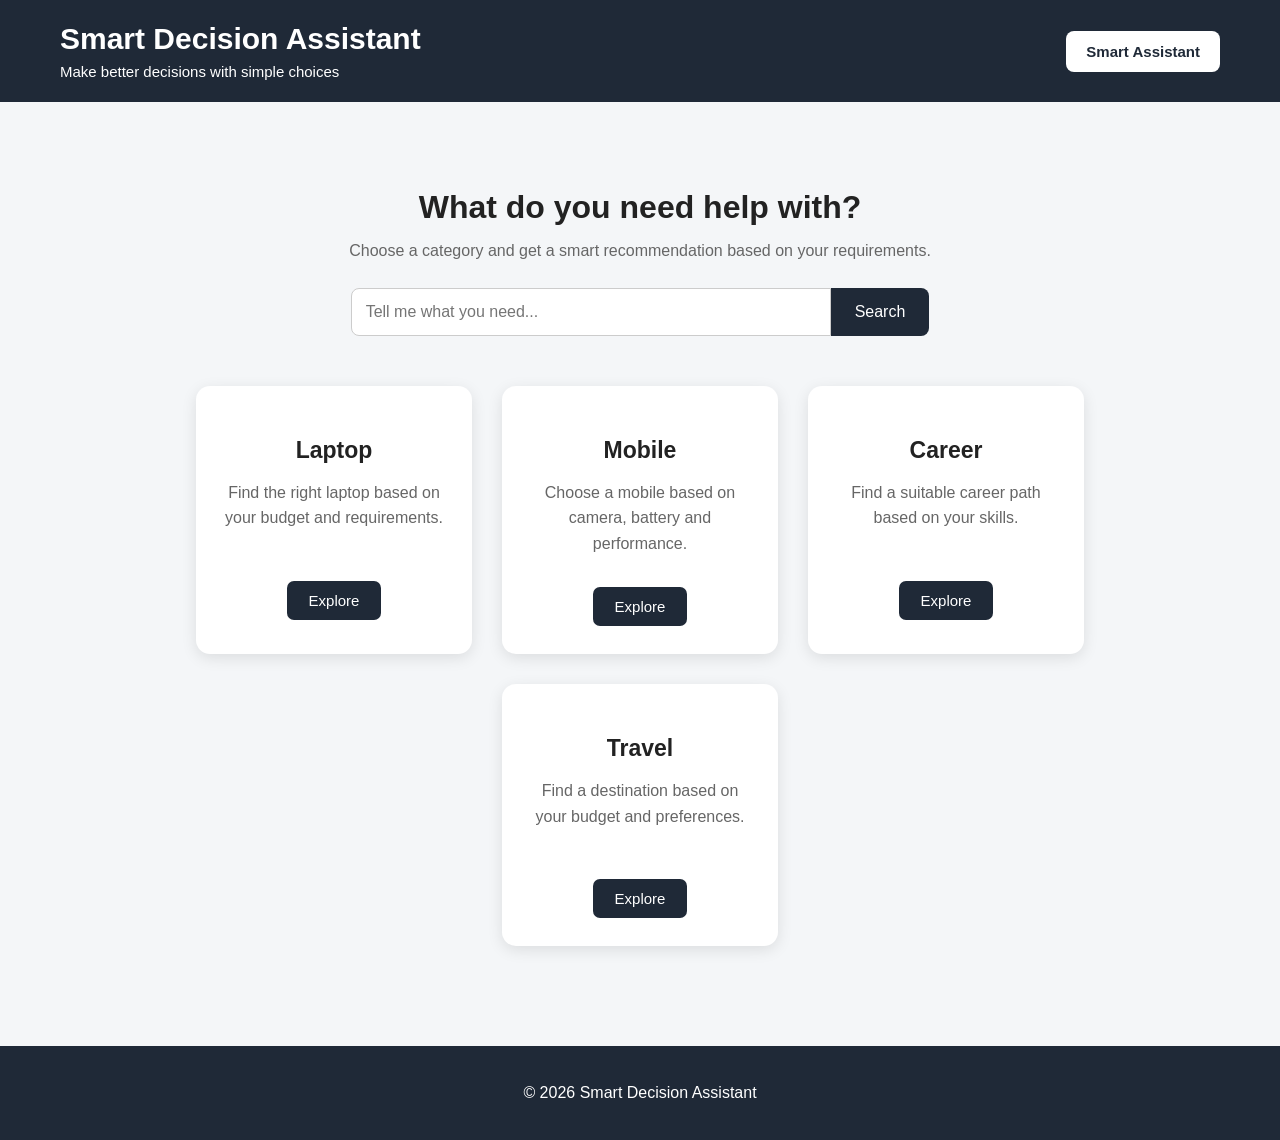
==== HTML/Index.html @ 99e8b5b7 "Add files via upload" ====
<!DOCTYPE html>
<html lang="en">

<head>

    <meta charset="UTF-8">

    <meta name="viewport" content="width=device-width, initial-scale=1.0">

    <title>Smart Decision Assistant</title>

    <link rel="stylesheet" href="../CSS/style.css">

</head>


<body>


    <!-- Header -->

    <header>

        <div class="logo">

            <h1>
                Smart Decision Assistant
            </h1>

            <p>
                Make better decisions with simple choices
            </p>

        </div>


        <div class="assistant">

            <button>
                Smart Assistant
            </button>

        </div>

    </header>



    <!-- Main Content -->

    <main>


        <!-- Welcome Section -->

        <section class="welcome">

            <h2>
                What do you need help with?
            </h2>

            <p>
                Choose a category and get a smart recommendation
                based on your requirements.
            </p>


            <!-- Search Box -->

            <div class="search-box">

                <input
                    type="text"
                    placeholder="Tell me what you need..."
                >

                <button>
                    Search
                </button>

            </div>

        </section>



        <!-- Decision Categories -->

        <section class="categories">


            <!-- Laptop Card -->

            <div class="card">

                <h3>
                    Laptop
                </h3>

                <p>
                    Find the right laptop based on your
                    budget and requirements.
                </p>

                <a href="laptop.html">

                    <button>
                        Explore
                    </button>

                </a>

            </div>



            <!-- Mobile Card -->

            <div class="card">

                <h3>
                    Mobile
                </h3>

                <p>
                    Choose a mobile based on camera,
                    battery and performance.
                </p>

                <a href="mobile.html">

                    <button>
                        Explore
                    </button>

                </a>

            </div>



            <!-- Career Card -->

            <div class="card">

                <h3>
                    Career
                </h3>

                <p>
                    Find a suitable career path based
                    on your skills.
                </p>

                <a href="career.html">

                    <button>
                        Explore
                    </button>

                </a>

            </div>



            <!-- Travel Card -->

            <div class="card">

                <h3>
                    Travel
                </h3>

                <p>
                    Find a destination based on your
                    budget and preferences.
                </p>

                <a href="travel.html">

                    <button>
                        Explore
                    </button>

                </a>

            </div>


        </section>

    </main>



    <!-- Footer -->

    <footer>

        <p>
            &copy; 2026 Smart Decision Assistant
        </p>

    </footer>


</body>

</html>
---- CSS/style.css ----
/* ============================= */
/* BODY */
/* ============================= */

body {
    margin: 0;
    font-family: Arial, sans-serif;
    background-color: #f4f6f8;
    color: #222;
}


/* ============================= */
/* HEADER */
/* ============================= */

header {
    display: flex;
    justify-content: space-between;
    align-items: center;

    padding: 22px 60px;

    background-color: #1f2937;
    color: white;
}


/* ============================= */
/* LOGO */
/* ============================= */

.logo h1 {
    margin: 0;
    font-size: 30px;
}

.logo p {
    margin: 7px 0 0;
    font-size: 15px;
}


/* ============================= */
/* ASSISTANT BUTTON */
/* ============================= */

.assistant button {
    padding: 12px 20px;

    border: none;
    border-radius: 8px;

    background-color: white;
    color: #1f2937;

    font-size: 15px;
    font-weight: bold;

    cursor: pointer;

    transition: 0.3s;
}

.assistant button:hover {
    transform: translateY(-2px);
}


/* ============================= */
/* MAIN */
/* ============================= */

main {
    padding: 60px;
}


/* ============================= */
/* WELCOME */
/* ============================= */

.welcome {
    text-align: center;
    margin-bottom: 50px;
}

.welcome h2 {
    font-size: 32px;
    margin-bottom: 12px;
}

.welcome p {
    color: #666;
    font-size: 16px;
}


/* ============================= */
/* SEARCH BOX */
/* ============================= */

.search-box {
    display: flex;
    justify-content: center;

    margin-top: 28px;
}

.search-box input {
    width: 450px;

    padding: 14px;

    border: 1px solid #ccc;
    border-radius: 8px 0 0 8px;

    font-size: 16px;

    outline: none;
}

.search-box input:focus {
    border-color: #1f2937;
}

.search-box button {
    padding: 14px 24px;

    border: none;
    border-radius: 0 8px 8px 0;

    background-color: #1f2937;
    color: white;

    font-size: 16px;

    cursor: pointer;

    transition: 0.3s;
}

.search-box button:hover {
    background-color: #374151;
}


/* ============================= */
/* CATEGORY SECTION */
/* ============================= */

.categories {
    display: flex;
    justify-content: center;

    gap: 30px;

    flex-wrap: wrap;
}


/* ============================= */
/* CARD */
/* ============================= */

.card {
    width: 220px;

    padding: 28px;

    background-color: white;

    border-radius: 14px;

    box-shadow: 0 4px 15px rgba(0, 0, 0, 0.10);

    text-align: center;

    transition: 0.3s;
}

.card:hover {
    transform: translateY(-8px);

    box-shadow: 0 10px 25px rgba(0, 0, 0, 0.15);
}


/* ============================= */
/* CARD HEADING */
/* ============================= */

.card h3 {
    font-size: 23px;
    margin-bottom: 12px;
}


/* ============================= */
/* CARD TEXT */
/* ============================= */

.card p {
    color: #666;

    line-height: 1.6;

    min-height: 70px;
}


/* ============================= */
/* EXPLORE BUTTON */
/* ============================= */

.card button {
    margin-top: 15px;

    padding: 11px 22px;

    border: none;
    border-radius: 7px;

    background-color: #1f2937;
    color: white;

    font-size: 15px;

    cursor: pointer;

    transition: 0.3s;
}

.card button:hover {
    background-color: #374151;

    transform: scale(1.05);
}


/* ============================= */
/* DECISION PAGE */
/* ============================= */

.laptop-section {
    max-width: 700px;

    margin: 0 auto;

    text-align: center;
}

.laptop-section h2 {
    font-size: 30px;

    margin-bottom: 10px;
}

.laptop-section > p {
    color: #666;

    font-size: 16px;
}


/* ============================= */
/* FORM */
/* ============================= */

.laptop-form {
    width: 500px;

    max-width: 100%;

    margin: 35px auto;

    padding: 30px;

    background-color: white;

    border-radius: 14px;

    box-shadow: 0 4px 15px rgba(0, 0, 0, 0.10);

    text-align: left;

    box-sizing: border-box;
}


/* ============================= */
/* LABEL */
/* ============================= */

.laptop-form label {
    display: block;

    margin-top: 16px;

    margin-bottom: 8px;

    font-weight: bold;
}


/* ============================= */
/* INPUT + SELECT */
/* ============================= */

.laptop-form input,
.laptop-form select {
    width: 100%;

    padding: 13px;

    border: 1px solid #ccc;

    border-radius: 7px;

    font-size: 15px;

    box-sizing: border-box;

    outline: none;
}

.laptop-form input:focus,
.laptop-form select:focus {
    border-color: #1f2937;
}


/* ============================= */
/* RECOMMEND BUTTON */
/* ============================= */

.recommend-btn {
    width: 100%;

    margin-top: 27px;

    padding: 14px;

    border: none;

    border-radius: 7px;

    background-color: #1f2937;

    color: white;

    font-size: 16px;

    font-weight: bold;

    cursor: pointer;

    transition: 0.3s;
}

.recommend-btn:hover {
    background-color: #374151;

    transform: translateY(-2px);
}


/* ============================= */
/* RESULT */
/* ============================= */

.result {
    width: 500px;

    max-width: 100%;

    margin: 35px auto;

    padding: 28px;

    background-color: white;

    border-radius: 14px;

    box-shadow: 0 4px 15px rgba(0, 0, 0, 0.10);

    box-sizing: border-box;
}

.result h2 {
    margin-top: 0;

    text-align: center;
}


/* ============================= */
/* RESULT DETAILS */
/* ============================= */

.result-details {
    margin-top: 20px;
}

.result-details p {
    padding: 10px;

    margin: 5px 0;

    border-bottom: 1px solid #eee;
}


/* ============================= */
/* BACK HOME */
/* ============================= */

.back-home {
    text-align: center;

    margin-top: 20px;
}

.back-home button {
    padding: 11px 22px;

    border: none;

    border-radius: 7px;

    background-color: #1f2937;

    color: white;

    cursor: pointer;

    font-size: 15px;
}

.back-home button:hover {
    background-color: #374151;
}


/* ============================= */
/* FOOTER */
/* ============================= */

footer {
    text-align: center;

    padding: 22px;

    margin-top: 40px;

    background-color: #1f2937;

    color: white;
}


/* ============================= */
/* RESPONSIVE DESIGN */
/* ============================= */

@media (max-width: 768px) {

    header {
        padding: 20px;

        flex-direction: column;

        gap: 15px;

        text-align: center;
    }

    main {
        padding: 30px 20px;
    }

    .welcome h2 {
        font-size: 26px;
    }

    .search-box input {
        width: 60%;
    }

    .card {
        width: 100%;

        max-width: 300px;
    }

    .laptop-form,
    .result {
        width: 100%;
    }
}
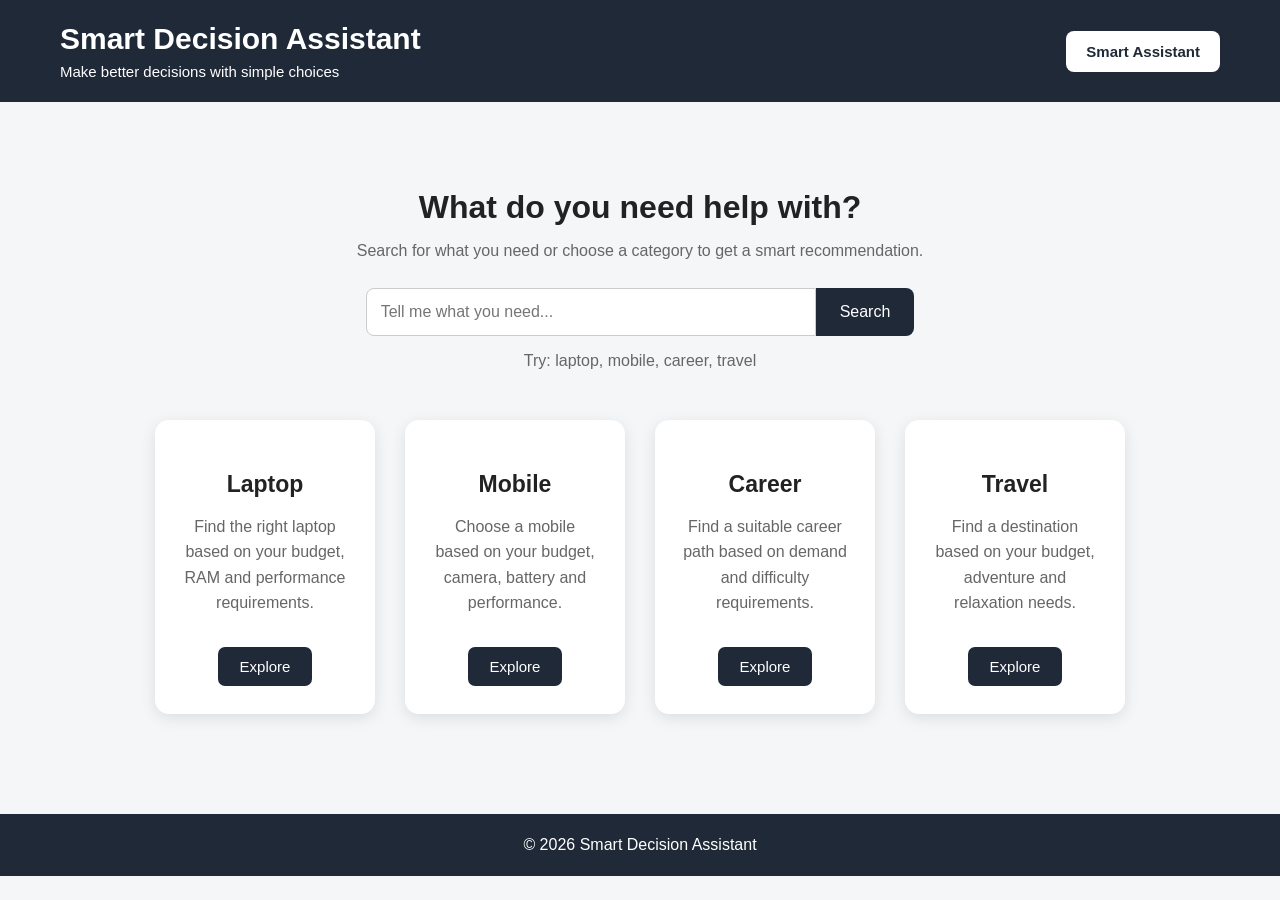
==== commit 74907b5c: "Complete Smart Decision Assistant with JavaScript" ====
--- a/HTML/Index.html
+++ b/HTML/Index.html
@@ -1,211 +1,271 @@
-
-<!DOCTYPE html>
-<html lang="en">
-
-<head>
-
-    <meta charset="UTF-8">
-
-    <meta name="viewport" content="width=device-width, initial-scale=1.0">
-
-    <title>Smart Decision Assistant</title>
-
-    <link rel="stylesheet" href="../CSS/style.css">
-
-</head>
-
-
-<body>
-
-
-    <!-- Header -->
-
-    <header>
-
-        <div class="logo">
-
-            <h1>
-                Smart Decision Assistant
-            </h1>
-
-            <p>
-                Make better decisions with simple choices
-            </p>
-
-        </div>
-
-
-        <div class="assistant">
-
-            <button>
-                Smart Assistant
-            </button>
-
-        </div>
-
-    </header>
-
-
-
-    <!-- Main Content -->
-
-    <main>
-
-
-        <!-- Welcome Section -->
-
-        <section class="welcome">
-
-            <h2>
-                What do you need help with?
-            </h2>
-
-            <p>
-                Choose a category and get a smart recommendation
-                based on your requirements.
-            </p>
-
-
-            <!-- Search Box -->
-
-            <div class="search-box">
-
-                <input
-                    type="text"
-                    placeholder="Tell me what you need..."
-                >
-
-                <button>
-                    Search
-                </button>
-
-            </div>
-
-        </section>
-
-
-
-        <!-- Decision Categories -->
-
-        <section class="categories">
-
-
-            <!-- Laptop Card -->
-
-            <div class="card">
-
-                <h3>
-                    Laptop
-                </h3>
-
-                <p>
-                    Find the right laptop based on your
-                    budget and requirements.
-                </p>
-
-                <a href="laptop.html">
-
-                    <button>
-                        Explore
-                    </button>
-
-                </a>
-
-            </div>
-
-
-
-            <!-- Mobile Card -->
-
-            <div class="card">
-
-                <h3>
-                    Mobile
-                </h3>
-
-                <p>
-                    Choose a mobile based on camera,
-                    battery and performance.
-                </p>
-
-                <a href="mobile.html">
-
-                    <button>
-                        Explore
-                    </button>
-
-                </a>
-
-            </div>
-
-
-
-            <!-- Career Card -->
-
-            <div class="card">
-
-                <h3>
-                    Career
-                </h3>
-
-                <p>
-                    Find a suitable career path based
-                    on your skills.
-                </p>
-
-                <a href="career.html">
-
-                    <button>
-                        Explore
-                    </button>
-
-                </a>
-
-            </div>
-
-
-
-            <!-- Travel Card -->
-
-            <div class="card">
-
-                <h3>
-                    Travel
-                </h3>
-
-                <p>
-                    Find a destination based on your
-                    budget and preferences.
-                </p>
-
-                <a href="travel.html">
-
-                    <button>
-                        Explore
-                    </button>
-
-                </a>
-
-            </div>
-
-
-        </section>
-
-    </main>
-
-
-
-    <!-- Footer -->
-
-    <footer>
-
-        <p>
-            &copy; 2026 Smart Decision Assistant
-        </p>
-
-    </footer>
-
-
-</body>
-
-</html>
+<!DOCTYPE html>
+<html lang="en">
+
+<head>
+
+    <meta charset="UTF-8">
+
+    <meta name="viewport" content="width=device-width, initial-scale=1.0">
+
+    <title>Smart Decision Assistant</title>
+
+    <link rel="stylesheet" href="../CSS/style.css">
+
+</head>
+
+
+<body>
+
+
+    <!-- ============================= -->
+    <!-- HEADER -->
+    <!-- ============================= -->
+
+    <header>
+
+        <div class="logo">
+
+            <h1>
+                Smart Decision Assistant
+            </h1>
+
+            <p>
+                Make better decisions with simple choices
+            </p>
+
+        </div>
+
+
+        <div class="assistant">
+
+            <button type="button" id="assistantButton">
+                Smart Assistant
+            </button>
+
+        </div>
+
+    </header>
+
+
+
+    <!-- ============================= -->
+    <!-- MAIN CONTENT -->
+    <!-- ============================= -->
+
+    <main>
+
+
+        <!-- ============================= -->
+        <!-- WELCOME SECTION -->
+        <!-- ============================= -->
+
+        <section class="welcome">
+
+            <h2>
+                What do you need help with?
+            </h2>
+
+
+            <p>
+                Search for what you need or choose a category
+                to get a smart recommendation.
+            </p>
+
+
+
+            <!-- ============================= -->
+            <!-- SEARCH BOX -->
+            <!-- ============================= -->
+
+            <div class="search-box">
+
+                <input
+                    type="text"
+                    id="searchInput"
+                    placeholder="Tell me what you need..."
+                    autocomplete="off"
+                >
+
+
+                <button
+                    type="button"
+                    id="searchButton"
+                >
+                    Search
+                </button>
+
+            </div>
+
+
+            <p id="searchHint">
+
+                Try:
+                laptop,
+                mobile,
+                career,
+                travel
+
+            </p>
+
+
+        </section>
+
+
+
+        <!-- ============================= -->
+        <!-- SEARCH RESULT MESSAGE -->
+        <!-- ============================= -->
+
+        <div
+            id="searchResult"
+            class="search-message"
+            style="display: none;"
+        ></div>
+
+
+
+        <!-- ============================= -->
+        <!-- DECISION CATEGORIES -->
+        <!-- ============================= -->
+
+        <section class="categories">
+
+
+            <!-- LAPTOP -->
+
+            <div class="card">
+
+                <h3>
+                    Laptop
+                </h3>
+
+
+                <p>
+                    Find the right laptop based on your
+                    budget, RAM and performance requirements.
+                </p>
+
+
+                <a href="laptop.html">
+
+                    <button type="button">
+                        Explore
+                    </button>
+
+                </a>
+
+            </div>
+
+
+
+            <!-- MOBILE -->
+
+            <div class="card">
+
+                <h3>
+                    Mobile
+                </h3>
+
+
+                <p>
+                    Choose a mobile based on your budget,
+                    camera, battery and performance.
+                </p>
+
+
+                <a href="mobile.html">
+
+                    <button type="button">
+                        Explore
+                    </button>
+
+                </a>
+
+            </div>
+
+
+
+            <!-- CAREER -->
+
+            <div class="card">
+
+                <h3>
+                    Career
+                </h3>
+
+
+                <p>
+                    Find a suitable career path based on
+                    demand and difficulty requirements.
+                </p>
+
+
+                <a href="career.html">
+
+                    <button type="button">
+                        Explore
+                    </button>
+
+                </a>
+
+            </div>
+
+
+
+            <!-- TRAVEL -->
+
+            <div class="card">
+
+                <h3>
+                    Travel
+                </h3>
+
+
+                <p>
+                    Find a destination based on your
+                    budget, adventure and relaxation needs.
+                </p>
+
+
+                <a href="travel.html">
+
+                    <button type="button">
+                        Explore
+                    </button>
+
+                </a>
+
+            </div>
+
+
+        </section>
+
+
+    </main>
+
+
+
+    <!-- ============================= -->
+    <!-- FOOTER -->
+    <!-- ============================= -->
+
+    <footer>
+
+        <p>
+            &copy; 2026 Smart Decision Assistant
+        </p>
+
+    </footer>
+
+
+
+    <!-- ============================= -->
+    <!-- JAVASCRIPT -->
+    <!-- ============================= -->
+
+    <script src="../JS/script.js"></script>
+
+
+</body>
+
+</html>
--- a/CSS/style.css
+++ b/CSS/style.css
@@ -1,501 +1,728 @@
-
-/* ============================= */
-/* BODY */
-/* ============================= */
-
-body {
-    margin: 0;
-    font-family: Arial, sans-serif;
-    background-color: #f4f6f8;
-    color: #222;
-}
-
-
-/* ============================= */
-/* HEADER */
-/* ============================= */
-
-header {
-    display: flex;
-    justify-content: space-between;
-    align-items: center;
-
-    padding: 22px 60px;
-
-    background-color: #1f2937;
-    color: white;
-}
-
-
-/* ============================= */
-/* LOGO */
-/* ============================= */
-
-.logo h1 {
-    margin: 0;
-    font-size: 30px;
-}
-
-.logo p {
-    margin: 7px 0 0;
-    font-size: 15px;
-}
-
-
-/* ============================= */
-/* ASSISTANT BUTTON */
-/* ============================= */
-
-.assistant button {
-    padding: 12px 20px;
-
-    border: none;
-    border-radius: 8px;
-
-    background-color: white;
-    color: #1f2937;
-
-    font-size: 15px;
-    font-weight: bold;
-
-    cursor: pointer;
-
-    transition: 0.3s;
-}
-
-.assistant button:hover {
-    transform: translateY(-2px);
-}
-
-
-/* ============================= */
-/* MAIN */
-/* ============================= */
-
-main {
-    padding: 60px;
-}
-
-
-/* ============================= */
-/* WELCOME */
-/* ============================= */
-
-.welcome {
-    text-align: center;
-    margin-bottom: 50px;
-}
-
-.welcome h2 {
-    font-size: 32px;
-    margin-bottom: 12px;
-}
-
-.welcome p {
-    color: #666;
-    font-size: 16px;
-}
-
-
-/* ============================= */
-/* SEARCH BOX */
-/* ============================= */
-
-.search-box {
-    display: flex;
-    justify-content: center;
-
-    margin-top: 28px;
-}
-
-.search-box input {
-    width: 450px;
-
-    padding: 14px;
-
-    border: 1px solid #ccc;
-    border-radius: 8px 0 0 8px;
-
-    font-size: 16px;
-
-    outline: none;
-}
-
-.search-box input:focus {
-    border-color: #1f2937;
-}
-
-.search-box button {
-    padding: 14px 24px;
-
-    border: none;
-    border-radius: 0 8px 8px 0;
-
-    background-color: #1f2937;
-    color: white;
-
-    font-size: 16px;
-
-    cursor: pointer;
-
-    transition: 0.3s;
-}
-
-.search-box button:hover {
-    background-color: #374151;
-}
-
-
-/* ============================= */
-/* CATEGORY SECTION */
-/* ============================= */
-
-.categories {
-    display: flex;
-    justify-content: center;
-
-    gap: 30px;
-
-    flex-wrap: wrap;
-}
-
-
-/* ============================= */
-/* CARD */
-/* ============================= */
-
-.card {
-    width: 220px;
-
-    padding: 28px;
-
-    background-color: white;
-
-    border-radius: 14px;
-
-    box-shadow: 0 4px 15px rgba(0, 0, 0, 0.10);
-
-    text-align: center;
-
-    transition: 0.3s;
-}
-
-.card:hover {
-    transform: translateY(-8px);
-
-    box-shadow: 0 10px 25px rgba(0, 0, 0, 0.15);
-}
-
-
-/* ============================= */
-/* CARD HEADING */
-/* ============================= */
-
-.card h3 {
-    font-size: 23px;
-    margin-bottom: 12px;
-}
-
-
-/* ============================= */
-/* CARD TEXT */
-/* ============================= */
-
-.card p {
-    color: #666;
-
-    line-height: 1.6;
-
-    min-height: 70px;
-}
-
-
-/* ============================= */
-/* EXPLORE BUTTON */
-/* ============================= */
-
-.card button {
-    margin-top: 15px;
-
-    padding: 11px 22px;
-
-    border: none;
-    border-radius: 7px;
-
-    background-color: #1f2937;
-    color: white;
-
-    font-size: 15px;
-
-    cursor: pointer;
-
-    transition: 0.3s;
-}
-
-.card button:hover {
-    background-color: #374151;
-
-    transform: scale(1.05);
-}
-
-
-/* ============================= */
-/* DECISION PAGE */
-/* ============================= */
-
-.laptop-section {
-    max-width: 700px;
-
-    margin: 0 auto;
-
-    text-align: center;
-}
-
-.laptop-section h2 {
-    font-size: 30px;
-
-    margin-bottom: 10px;
-}
-
-.laptop-section > p {
-    color: #666;
-
-    font-size: 16px;
-}
-
-
-/* ============================= */
-/* FORM */
-/* ============================= */
-
-.laptop-form {
-    width: 500px;
-
-    max-width: 100%;
-
-    margin: 35px auto;
-
-    padding: 30px;
-
-    background-color: white;
-
-    border-radius: 14px;
-
-    box-shadow: 0 4px 15px rgba(0, 0, 0, 0.10);
-
-    text-align: left;
-
-    box-sizing: border-box;
-}
-
-
-/* ============================= */
-/* LABEL */
-/* ============================= */
-
-.laptop-form label {
-    display: block;
-
-    margin-top: 16px;
-
-    margin-bottom: 8px;
-
-    font-weight: bold;
-}
-
-
-/* ============================= */
-/* INPUT + SELECT */
-/* ============================= */
-
-.laptop-form input,
-.laptop-form select {
-    width: 100%;
-
-    padding: 13px;
-
-    border: 1px solid #ccc;
-
-    border-radius: 7px;
-
-    font-size: 15px;
-
-    box-sizing: border-box;
-
-    outline: none;
-}
-
-.laptop-form input:focus,
-.laptop-form select:focus {
-    border-color: #1f2937;
-}
-
-
-/* ============================= */
-/* RECOMMEND BUTTON */
-/* ============================= */
-
-.recommend-btn {
-    width: 100%;
-
-    margin-top: 27px;
-
-    padding: 14px;
-
-    border: none;
-
-    border-radius: 7px;
-
-    background-color: #1f2937;
-
-    color: white;
-
-    font-size: 16px;
-
-    font-weight: bold;
-
-    cursor: pointer;
-
-    transition: 0.3s;
-}
-
-.recommend-btn:hover {
-    background-color: #374151;
-
-    transform: translateY(-2px);
-}
-
-
-/* ============================= */
-/* RESULT */
-/* ============================= */
-
-.result {
-    width: 500px;
-
-    max-width: 100%;
-
-    margin: 35px auto;
-
-    padding: 28px;
-
-    background-color: white;
-
-    border-radius: 14px;
-
-    box-shadow: 0 4px 15px rgba(0, 0, 0, 0.10);
-
-    box-sizing: border-box;
-}
-
-.result h2 {
-    margin-top: 0;
-
-    text-align: center;
-}
-
-
-/* ============================= */
-/* RESULT DETAILS */
-/* ============================= */
-
-.result-details {
-    margin-top: 20px;
-}
-
-.result-details p {
-    padding: 10px;
-
-    margin: 5px 0;
-
-    border-bottom: 1px solid #eee;
-}
-
-
-/* ============================= */
-/* BACK HOME */
-/* ============================= */
-
-.back-home {
-    text-align: center;
-
-    margin-top: 20px;
-}
-
-.back-home button {
-    padding: 11px 22px;
-
-    border: none;
-
-    border-radius: 7px;
-
-    background-color: #1f2937;
-
-    color: white;
-
-    cursor: pointer;
-
-    font-size: 15px;
-}
-
-.back-home button:hover {
-    background-color: #374151;
-}
-
-
-/* ============================= */
-/* FOOTER */
-/* ============================= */
-
-footer {
-    text-align: center;
-
-    padding: 22px;
-
-    margin-top: 40px;
-
-    background-color: #1f2937;
-
-    color: white;
-}
-
-
-/* ============================= */
-/* RESPONSIVE DESIGN */
-/* ============================= */
-
-@media (max-width: 768px) {
-
-    header {
-        padding: 20px;
-
-        flex-direction: column;
-
-        gap: 15px;
-
-        text-align: center;
-    }
-
-    main {
-        padding: 30px 20px;
-    }
-
-    .welcome h2 {
-        font-size: 26px;
-    }
-
-    .search-box input {
-        width: 60%;
-    }
-
-    .card {
-        width: 100%;
-
-        max-width: 300px;
-    }
-
-    .laptop-form,
-    .result {
-        width: 100%;
-    }
-}
+/* ================================================= */
+/* SMART DECISION ASSISTANT - MAIN STYLE SHEET */
+/* ================================================= */
+
+
+/* ============================= */
+/* BODY */
+/* ============================= */
+
+body {
+    margin: 0;
+    font-family: Arial, sans-serif;
+
+    background-color: #f4f6f8;
+
+    color: #222;
+}
+
+
+/* ============================= */
+/* HEADER */
+/* ============================= */
+
+header {
+    display: flex;
+
+    justify-content: space-between;
+
+    align-items: center;
+
+    padding: 22px 60px;
+
+    background-color: #1f2937;
+
+    color: white;
+}
+
+
+/* ============================= */
+/* LOGO */
+/* ============================= */
+
+.logo h1 {
+    margin: 0;
+
+    font-size: 30px;
+}
+
+.logo p {
+    margin: 7px 0 0;
+
+    font-size: 15px;
+}
+
+
+/* ============================= */
+/* ASSISTANT BUTTON */
+/* ============================= */
+
+.assistant button {
+    padding: 12px 20px;
+
+    border: none;
+
+    border-radius: 8px;
+
+    background-color: white;
+
+    color: #1f2937;
+
+    font-size: 15px;
+
+    font-weight: bold;
+
+    cursor: pointer;
+
+    transition: 0.3s;
+}
+
+.assistant button:hover {
+    transform: translateY(-2px);
+}
+
+
+/* ============================= */
+/* MAIN */
+/* ============================= */
+
+main {
+    padding: 60px;
+}
+
+
+/* ============================= */
+/* WELCOME SECTION */
+/* ============================= */
+
+.welcome {
+    text-align: center;
+
+    margin-bottom: 50px;
+}
+
+.welcome h2 {
+    font-size: 32px;
+
+    margin-bottom: 12px;
+}
+
+.welcome p {
+    color: #666;
+
+    font-size: 16px;
+}
+
+
+/* ============================= */
+/* SEARCH BOX */
+/* ============================= */
+
+.search-box {
+    display: flex;
+
+    justify-content: center;
+
+    margin-top: 28px;
+}
+
+.search-box input {
+    width: 450px;
+
+    padding: 14px;
+
+    border: 1px solid #ccc;
+
+    border-radius: 8px 0 0 8px;
+
+    font-size: 16px;
+
+    outline: none;
+
+    box-sizing: border-box;
+}
+
+.search-box input:focus {
+    border-color: #1f2937;
+}
+
+.search-box button {
+    padding: 14px 24px;
+
+    border: none;
+
+    border-radius: 0 8px 8px 0;
+
+    background-color: #1f2937;
+
+    color: white;
+
+    font-size: 16px;
+
+    cursor: pointer;
+
+    transition: 0.3s;
+}
+
+.search-box button:hover {
+    background-color: #374151;
+}
+
+
+/* ============================= */
+/* SEARCH RESULT MESSAGE */
+/* ============================= */
+
+.search-message {
+    width: 700px;
+
+    max-width: 100%;
+
+    margin: 25px auto 40px;
+
+    padding: 18px 22px;
+
+    background-color: white;
+
+    border-radius: 12px;
+
+    box-shadow: 0 4px 15px rgba(0, 0, 0, 0.10);
+
+    text-align: center;
+
+    font-size: 16px;
+
+    box-sizing: border-box;
+}
+
+
+/* ============================= */
+/* SEARCH RESULT LINK / BUTTON */
+/* ============================= */
+
+.search-message a {
+    color: #1f2937;
+
+    font-weight: bold;
+
+    text-decoration: none;
+}
+
+.search-message a:hover {
+    text-decoration: underline;
+}
+
+
+/* ============================= */
+/* CATEGORY SECTION */
+/* ============================= */
+
+.categories {
+    display: flex;
+
+    justify-content: center;
+
+    gap: 30px;
+
+    flex-wrap: wrap;
+}
+
+
+/* ============================= */
+/* CARD */
+/* ============================= */
+
+.card {
+    width: 220px;
+
+    padding: 28px;
+
+    background-color: white;
+
+    border-radius: 14px;
+
+    box-shadow: 0 4px 15px rgba(0, 0, 0, 0.10);
+
+    text-align: center;
+
+    transition: 0.3s;
+
+    box-sizing: border-box;
+}
+
+.card:hover {
+    transform: translateY(-8px);
+
+    box-shadow: 0 10px 25px rgba(0, 0, 0, 0.15);
+}
+
+
+/* ============================= */
+/* CARD HEADING */
+/* ============================= */
+
+.card h3 {
+    font-size: 23px;
+
+    margin-bottom: 12px;
+}
+
+
+/* ============================= */
+/* CARD TEXT */
+/* ============================= */
+
+.card p {
+    color: #666;
+
+    line-height: 1.6;
+
+    min-height: 70px;
+}
+
+
+/* ============================= */
+/* EXPLORE BUTTON */
+/* ============================= */
+
+.card button {
+    margin-top: 15px;
+
+    padding: 11px 22px;
+
+    border: none;
+
+    border-radius: 7px;
+
+    background-color: #1f2937;
+
+    color: white;
+
+    font-size: 15px;
+
+    cursor: pointer;
+
+    transition: 0.3s;
+}
+
+.card button:hover {
+    background-color: #374151;
+
+    transform: scale(1.05);
+}
+
+
+/* ============================= */
+/* DECISION PAGE */
+/* ============================= */
+
+.laptop-section {
+    max-width: 700px;
+
+    margin: 0 auto;
+
+    text-align: center;
+}
+
+.laptop-section h2 {
+    font-size: 30px;
+
+    margin-bottom: 10px;
+}
+
+.laptop-section > p {
+    color: #666;
+
+    font-size: 16px;
+
+    line-height: 1.6;
+}
+
+
+/* ============================= */
+/* FORM */
+/* ============================= */
+
+.laptop-form {
+    width: 500px;
+
+    max-width: 100%;
+
+    margin: 35px auto;
+
+    padding: 30px;
+
+    background-color: white;
+
+    border-radius: 14px;
+
+    box-shadow: 0 4px 15px rgba(0, 0, 0, 0.10);
+
+    text-align: left;
+
+    box-sizing: border-box;
+}
+
+
+/* ============================= */
+/* FORM LABEL */
+/* ============================= */
+
+.laptop-form label {
+    display: block;
+
+    margin-top: 16px;
+
+    margin-bottom: 8px;
+
+    font-weight: bold;
+}
+
+
+/* ============================= */
+/* INPUT + SELECT */
+/* ============================= */
+
+.laptop-form input,
+.laptop-form select {
+    width: 100%;
+
+    padding: 13px;
+
+    border: 1px solid #ccc;
+
+    border-radius: 7px;
+
+    font-size: 15px;
+
+    box-sizing: border-box;
+
+    outline: none;
+
+    background-color: white;
+}
+
+.laptop-form input:focus,
+.laptop-form select:focus {
+    border-color: #1f2937;
+}
+
+
+/* ============================= */
+/* RECOMMEND BUTTON */
+/* ============================= */
+
+.recommend-btn {
+    width: 100%;
+
+    margin-top: 27px;
+
+    padding: 14px;
+
+    border: none;
+
+    border-radius: 7px;
+
+    background-color: #1f2937;
+
+    color: white;
+
+    font-size: 16px;
+
+    font-weight: bold;
+
+    cursor: pointer;
+
+    transition: 0.3s;
+}
+
+.recommend-btn:hover {
+    background-color: #374151;
+
+    transform: translateY(-2px);
+}
+
+
+/* ============================= */
+/* RESULT BOX */
+/* ============================= */
+
+.result {
+    width: 500px;
+
+    max-width: 100%;
+
+    margin: 35px auto;
+
+    padding: 28px;
+
+    background-color: white;
+
+    border-radius: 14px;
+
+    box-shadow: 0 4px 15px rgba(0, 0, 0, 0.10);
+
+    box-sizing: border-box;
+}
+
+.result h2 {
+    margin-top: 0;
+
+    text-align: center;
+}
+
+
+/* ============================= */
+/* RESULT DETAILS */
+/* ============================= */
+
+.result-details {
+    margin-top: 20px;
+}
+
+.result-details p {
+    padding: 10px;
+
+    margin: 5px 0;
+
+    border-bottom: 1px solid #eee;
+
+    line-height: 1.5;
+}
+
+.result-details strong {
+    color: #1f2937;
+}
+
+
+/* ============================= */
+/* SUCCESS MESSAGE */
+/* ============================= */
+
+.success-message {
+    padding: 14px;
+
+    margin-top: 15px;
+
+    border-radius: 8px;
+
+    background-color: #ecfdf5;
+
+    color: #166534;
+
+    font-weight: bold;
+
+    text-align: center;
+}
+
+
+/* ============================= */
+/* ERROR MESSAGE */
+/* ============================= */
+
+.error-message {
+    padding: 14px;
+
+    margin-top: 15px;
+
+    border-radius: 8px;
+
+    background-color: #fef2f2;
+
+    color: #b91c1c;
+
+    font-weight: bold;
+
+    text-align: center;
+}
+
+
+/* ============================= */
+/* BACK HOME */
+/* ============================= */
+
+.back-home {
+    text-align: center;
+
+    margin-top: 20px;
+}
+
+.back-home button {
+    padding: 11px 22px;
+
+    border: none;
+
+    border-radius: 7px;
+
+    background-color: #1f2937;
+
+    color: white;
+
+    cursor: pointer;
+
+    font-size: 15px;
+
+    transition: 0.3s;
+}
+
+.back-home button:hover {
+    background-color: #374151;
+
+    transform: translateY(-2px);
+}
+
+
+/* ============================= */
+/* FOOTER */
+/* ============================= */
+
+footer {
+    text-align: center;
+
+    padding: 22px;
+
+    margin-top: 40px;
+
+    background-color: #1f2937;
+
+    color: white;
+}
+
+footer p {
+    margin: 0;
+}
+
+
+/* ============================= */
+/* RESPONSIVE DESIGN */
+/* ============================= */
+
+@media (max-width: 768px) {
+
+    /* HEADER */
+
+    header {
+        padding: 20px;
+
+        flex-direction: column;
+
+        gap: 15px;
+
+        text-align: center;
+    }
+
+
+    /* MAIN */
+
+    main {
+        padding: 30px 20px;
+    }
+
+
+    /* WELCOME */
+
+    .welcome h2 {
+        font-size: 26px;
+    }
+
+
+    /* SEARCH */
+
+    .search-box {
+        width: 100%;
+    }
+
+    .search-box input {
+        width: 70%;
+
+        min-width: 0;
+    }
+
+    .search-box button {
+        width: 30%;
+
+        padding-left: 10px;
+
+        padding-right: 10px;
+    }
+
+
+    /* SEARCH MESSAGE */
+
+    .search-message {
+        width: 100%;
+
+        margin-top: 20px;
+    }
+
+
+    /* CARDS */
+
+    .card {
+        width: 100%;
+
+        max-width: 300px;
+    }
+
+
+    /* FORMS */
+
+    .laptop-form,
+    .result {
+        width: 100%;
+    }
+
+}
+
+
+/* ============================= */
+/* SMALL MOBILE DEVICES */
+/* ============================= */
+
+@media (max-width: 480px) {
+
+    header {
+        padding: 18px 15px;
+    }
+
+    .logo h1 {
+        font-size: 24px;
+    }
+
+    .logo p {
+        font-size: 14px;
+    }
+
+    main {
+        padding: 25px 15px;
+    }
+
+    .welcome h2 {
+        font-size: 23px;
+    }
+
+    .search-box input {
+        font-size: 14px;
+
+        padding: 12px;
+    }
+
+    .search-box button {
+        font-size: 14px;
+
+        padding: 12px 8px;
+    }
+
+    .laptop-section h2 {
+        font-size: 25px;
+    }
+
+    .laptop-form {
+        padding: 22px;
+    }
+
+    .result {
+        padding: 22px;
+    }
+
+}
